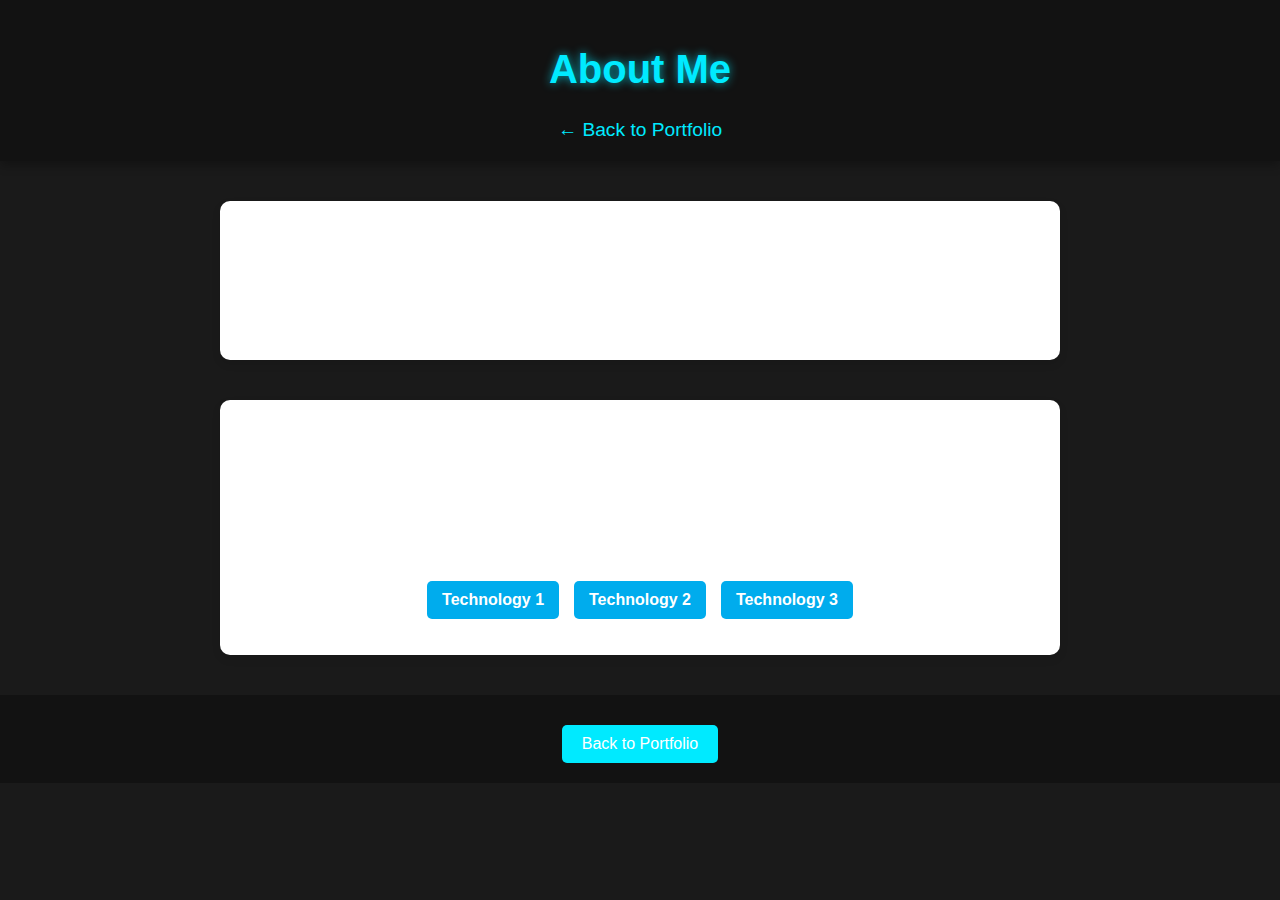
==== aboutme.html @ ae0186c5 "creating portofolio structure" ====
<!DOCTYPE html>
<html lang="en">
<head>
    <meta charset="UTF-8">
    <meta name="viewport" content="width=device-width, initial-scale=1.0">
    <title>About Me</title>
    <link rel="stylesheet" href="style.css">
</head>
<body>
    <header>
        <h1>About Me</h1>
        <nav>
            <a href="index.html">← Back to Portfolio</a>
        </nav>
    </header>

    <section id="about-me">
        <h2>Mateus Daemon</h2>
        <p>
            Here you can write a little bit about yourself. Your background, what you love about game development, and any details you’d like to share.
        </p>
    </section>

    <section id="technical-info">
        <h2>Technical Information</h2>
        <ul>
            <li><strong>Degree:</strong> Your degree here</li>
            <li><strong>Current Role:</strong> Your current job title</li>
            <li><strong>Skills & Technologies:</strong></li>
            <div class="skills-container">
                <!-- You can add logos here later -->
                <span>Technology 1</span>
                <span>Technology 2</span>
                <span>Technology 3</span>
            </div>
        </ul>
    </section>

    <footer>
        <a href="index.html" class="btn">Back to Portfolio</a>
    </footer>
</body>
</html>
---- style.css ----
/* Estilização geral */
/* General Styles */
body {
    background-color: #1a1a1a; /* Grafite escuro */
    color: #fff;
    font-family: "Nunito Sans", sans-serif;
    margin: 0;
    padding: 0;
    text-align: center;
}

/* Header */
header {
    background: #121212;
    padding: 20px;
    box-shadow: 0px 4px 10px rgba(0, 0, 0, 0.3);
}

h1 {
    font-size: 2.5rem;
    color: #00eaff; /* Azul Neon */
    text-shadow: 0px 0px 10px rgba(0, 234, 255, 0.7);
}

nav a {
    color: #00eaff; /* Azul Neon */
    text-decoration: none;
    font-size: 1.2rem;
    margin: 0 10px;
    transition: color 0.3s;
}

nav a:hover {
    color: #ff0055; /* Vermelho Neon para hover */
    text-shadow: 0px 0px 10px rgba(255, 0, 85, 0.7);
}

/* Projects Section */
#projects {
    margin: 40px auto;
    padding: 20px;
}

.projects-container {
    display: flex;
    justify-content: center;
    flex-wrap: wrap;
    gap: 20px;
}

.project-card {
    background: #222;
    border-radius: 10px;
    padding: 20px;
    width: 300px;
    box-shadow: 0px 0px 15px rgba(0, 234, 255, 0.5);
    transition: transform 0.3s;
}

.project-card:hover {
    transform: scale(1.05);
}

.project-card img {
    width: 100%;
    border-radius: 10px;
}

.project-card h3 {
    color: #00eaff;
}

.btn {
    display: inline-block;
    margin-top: 10px;
    padding: 10px 20px;
    background: #00eaff;
    color: white;
    text-decoration: none;
    border-radius: 5px;
    transition: background 0.3s;
}

.btn:hover {
    background: #ff0055;
    box-shadow: 0px 0px 10px rgba(255, 0, 85, 0.7);
}

/* Footer */
footer {
    padding: 20px;
    background: #121212;
    margin-top: 40px;
}

#game-details {
    max-width: 800px;
    margin: 40px auto;
    text-align: center;
    padding: 20px;
    background: white;
    border-radius: 10px;
    box-shadow: 0 4px 8px rgba(0, 0, 0, 0.1);
}

#game-details img {
    width: 100%;
    max-width: 400px;
    border-radius: 10px;
}

#game-details ul {
    list-style: none;
    padding: 0;
}

#game-details li {
    margin: 10px 0;
}

#game-details a {
    color: #00aced;
    text-decoration: none;
    font-weight: bold;
}

#game-details a:hover {
    text-decoration: underline;
}

#about-me, #technical-info {
    max-width: 800px;
    margin: 40px auto;
    text-align: center;
    padding: 20px;
    background: white;
    border-radius: 10px;
    box-shadow: 0 4px 8px rgba(0, 0, 0, 0.1);
}

#technical-info ul {
    list-style: none;
    padding: 0;
}

#technical-info li {
    margin: 10px 0;
    font-size: 18px;
}

.skills-container {
    display: flex;
    justify-content: center;
    gap: 15px;
    flex-wrap: wrap;
    margin-top: 10px;
}

.skills-container span {
    background: #00aced;
    color: white;
    padding: 10px 15px;
    border-radius: 5px;
    font-weight: bold;
}

/* Aplicando a fonte Nunito Sans com um peso específico e configurações personalizadas */
.nunito-main {
    font-family: "Nunito Sans", sans-serif;
    font-optical-sizing: auto;
    font-weight: 400;  /* Ajuste o peso conforme necessário, por exemplo, 400 para normal */
    font-style: normal;
    font-variation-settings: "wdth" 100, "YTLC" 500;
  }

.h1.nunito-main {
    color: #D3D3D3; /* Cor cinza claro/gelo */
}
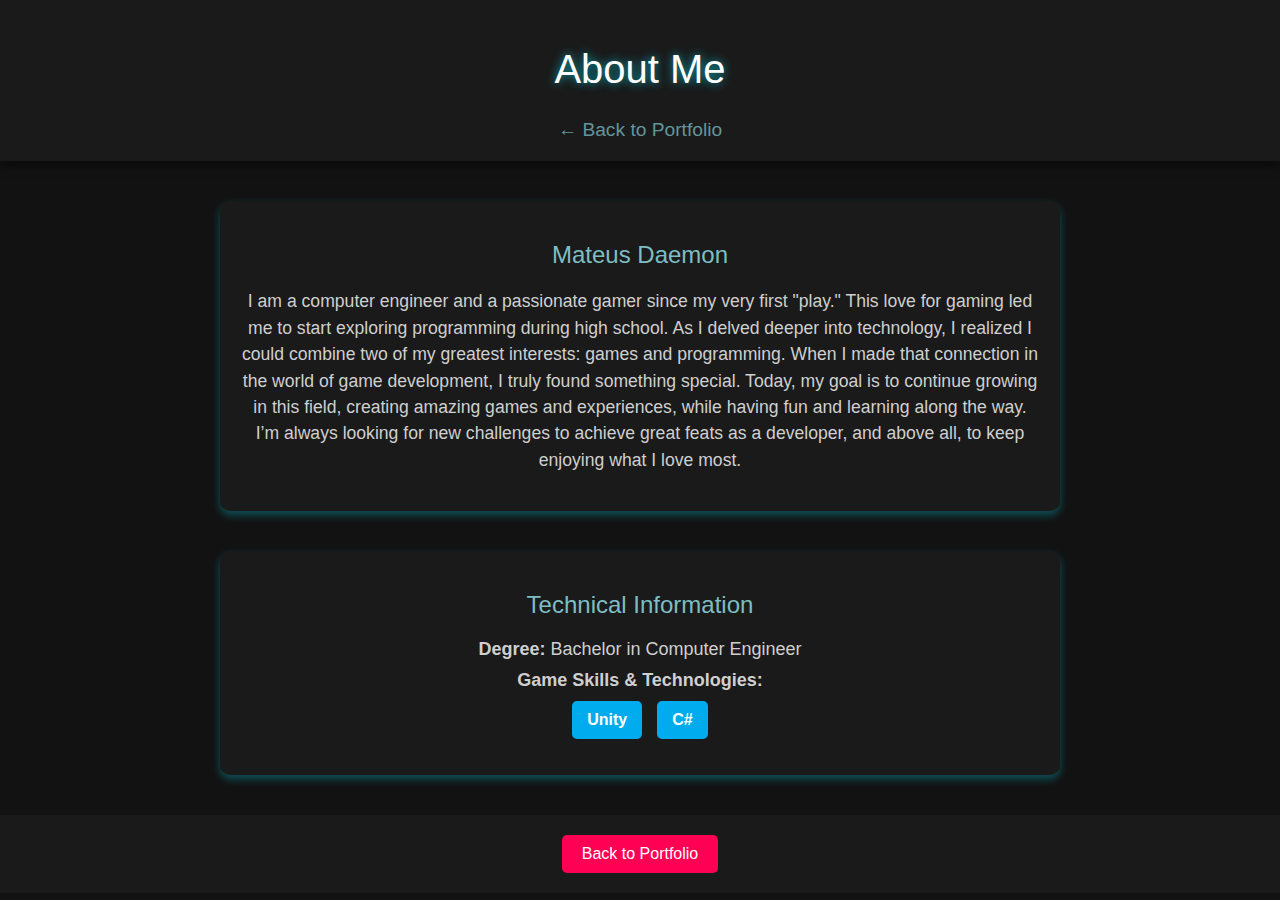
==== commit 9ff8f02f: "created new game pages and updated the current pages" ====
--- a/aboutme.html
+++ b/aboutme.html
@@ -8,30 +8,27 @@
 </head>
 <body>
     <header>
-        <h1>About Me</h1>
-        <nav>
+        <h1 class="nunito-main">About Me</h1>
+        <nav class="nunito-main">
             <a href="index.html">← Back to Portfolio</a>
         </nav>
     </header>
 
     <section id="about-me">
-        <h2>Mateus Daemon</h2>
+        <h2 class="nunito-main">Mateus Daemon</h2>
         <p>
-            Here you can write a little bit about yourself. Your background, what you love about game development, and any details you’d like to share.
+            I am a computer engineer and a passionate gamer since my very first "play." This love for gaming led me to start exploring programming during high school. As I delved deeper into technology, I realized I could combine two of my greatest interests: games and programming. When I made that connection in the world of game development, I truly found something special. Today, my goal is to continue growing in this field, creating amazing games and experiences, while having fun and learning along the way. I’m always looking for new challenges to achieve great feats as a developer, and above all, to keep enjoying what I love most.
         </p>
     </section>
 
     <section id="technical-info">
-        <h2>Technical Information</h2>
+        <h2 class="nunito-main">Technical Information</h2>
         <ul>
-            <li><strong>Degree:</strong> Your degree here</li>
-            <li><strong>Current Role:</strong> Your current job title</li>
-            <li><strong>Skills & Technologies:</strong></li>
+            <li><strong>Degree:</strong> Bachelor in Computer Engineer</li>
+            <li><strong>Game Skills & Technologies:</strong></li>
             <div class="skills-container">
-                <!-- You can add logos here later -->
-                <span>Technology 1</span>
-                <span>Technology 2</span>
-                <span>Technology 3</span>
+                <span>Unity</span>
+                <span>C#</span>
             </div>
         </ul>
     </section>
--- a/style.css
+++ b/style.css
@@ -1,8 +1,8 @@
 /* Estilização geral */
 /* General Styles */
 body {
-    background-color: #1a1a1a; /* Grafite escuro */
-    color: #fff;
+    background-color: #121212;
+    color: #e0e0e0;
     font-family: "Nunito Sans", sans-serif;
     margin: 0;
     padding: 0;
@@ -11,27 +11,37 @@
 
 /* Header */
 header {
-    background: #121212;
-    padding: 20px;
-    box-shadow: 0px 4px 10px rgba(0, 0, 0, 0.3);
-}
+    background: #1a1a1a;
+    padding: 20px;
+    box-shadow: 0px 4px 10px rgba(0, 0, 0, 0.5);
+}
+
 
 h1 {
     font-size: 2.5rem;
-    color: #00eaff; /* Azul Neon */
+    color: #ffffff;
     text-shadow: 0px 0px 10px rgba(0, 234, 255, 0.7);
 }
 
+h2, h3 {
+    color: #7dbec4;
+}
+
+p {
+    font-size: 1.1rem;
+    line-height: 1.5;
+    color: #cfcfcf;
+}
+
 nav a {
-    color: #00eaff; /* Azul Neon */
+    color: #64959b;
     text-decoration: none;
     font-size: 1.2rem;
-    margin: 0 10px;
     transition: color 0.3s;
 }
 
 nav a:hover {
-    color: #ff0055; /* Vermelho Neon para hover */
+    color: #ff0055;
     text-shadow: 0px 0px 10px rgba(255, 0, 85, 0.7);
 }
 
@@ -63,18 +73,19 @@
 
 .project-card img {
     width: 100%;
-    border-radius: 10px;
+    height: 80%;
+    border-radius: 10px;
+    object-fit: contain;
 }
 
 .project-card h3 {
-    color: #00eaff;
+    color: #ffffff;
 }
 
 .btn {
     display: inline-block;
-    margin-top: 10px;
     padding: 10px 20px;
-    background: #00eaff;
+    background: #ff0055;
     color: white;
     text-decoration: none;
     border-radius: 5px;
@@ -82,25 +93,39 @@
 }
 
 .btn:hover {
-    background: #ff0055;
-    box-shadow: 0px 0px 10px rgba(255, 0, 85, 0.7);
+    background: #5f5f5f;
+    box-shadow: 0px 0px 10px rgba(255, 255, 255, 0.7);
 }
 
 /* Footer */
 footer {
     padding: 20px;
-    background: #121212;
+    background: #1a1a1a;
     margin-top: 40px;
+}
+
+footer .btn {
+    display: inline-block;
+    padding: 10px 20px;
+    background: #ff0055;
+    color: white;
+    text-decoration: none;
+    border-radius: 5px;
+    transition: background 0.3s;
+}
+
+footer .btn:hover {
+    background: #5f5f5f;
+    box-shadow: 0px 0px 10px rgba(255, 255, 255, 0.7);
 }
 
 #game-details {
     max-width: 800px;
     margin: 40px auto;
-    text-align: center;
-    padding: 20px;
-    background: white;
-    border-radius: 10px;
-    box-shadow: 0 4px 8px rgba(0, 0, 0, 0.1);
+    padding: 20px;
+    background: #1a1a1a;
+    border-radius: 10px;
+    box-shadow: 0 4px 8px rgba(0, 234, 255, 0.3);
 }
 
 #game-details img {
@@ -128,14 +153,23 @@
     text-decoration: underline;
 }
 
-#about-me, #technical-info {
+#about-me {
     max-width: 800px;
     margin: 40px auto;
+    padding: 20px;
+    background: #1a1a1a;
+    border-radius: 10px;
+    box-shadow: 0 4px 8px rgba(0, 234, 255, 0.3);
+}
+
+#technical-info {
+    max-width: 800px;
+    margin: 40px auto;
     text-align: center;
     padding: 20px;
-    background: white;
-    border-radius: 10px;
-    box-shadow: 0 4px 8px rgba(0, 0, 0, 0.1);
+    background: #1a1a1a;
+    border-radius: 10px;
+    box-shadow: 0 4px 8px rgba(0, 234, 255, 0.3);
 }
 
 #technical-info ul {
@@ -146,6 +180,7 @@
 #technical-info li {
     margin: 10px 0;
     font-size: 18px;
+    color: #cfcfcf;
 }
 
 .skills-container {
@@ -176,3 +211,65 @@
 .h1.nunito-main {
     color: #D3D3D3; /* Cor cinza claro/gelo */
 }
+
+/* Estilização do vídeo */
+.game-video {
+    margin: 20px 0;
+}
+
+.game-video video {
+    width: 100%;
+    max-width: 700px;
+    border-radius: 10px;
+    box-shadow: 0px 0px 15px rgba(0, 234, 255, 0.5);
+}
+
+/* Requisitos do jogo */
+.game-requirements {
+    list-style: none;
+    padding: 0;
+}
+
+.game-requirements li {
+    background: rgba(255, 255, 255, 0.1);
+    padding: 10px;
+    margin: 5px 0;
+    border-radius: 5px;
+    font-weight: bold;
+}
+
+/* Tecnologias utilizadas */
+.tech-icons {
+    display: flex;
+    justify-content: center;
+    gap: 15px;
+    margin-top: 10px;
+}
+
+.tech-icons img {
+    max-width: 50px;
+    max-height: 50px;
+    object-fit: contain;
+    transition: transform 0.3s;
+}
+
+.tech-icons img:hover {
+    transform: scale(1.1);
+}
+
+ul {
+    list-style: none;
+    padding: 0;
+}
+
+li a {
+    color: #1d8a94;
+    text-decoration: none;
+    font-weight: bold;
+    transition: color 0.3s;
+}
+
+li a:hover {
+    color: #ff0055;
+    text-shadow: 0px 0px 10px rgba(255, 0, 85, 0.7);
+}
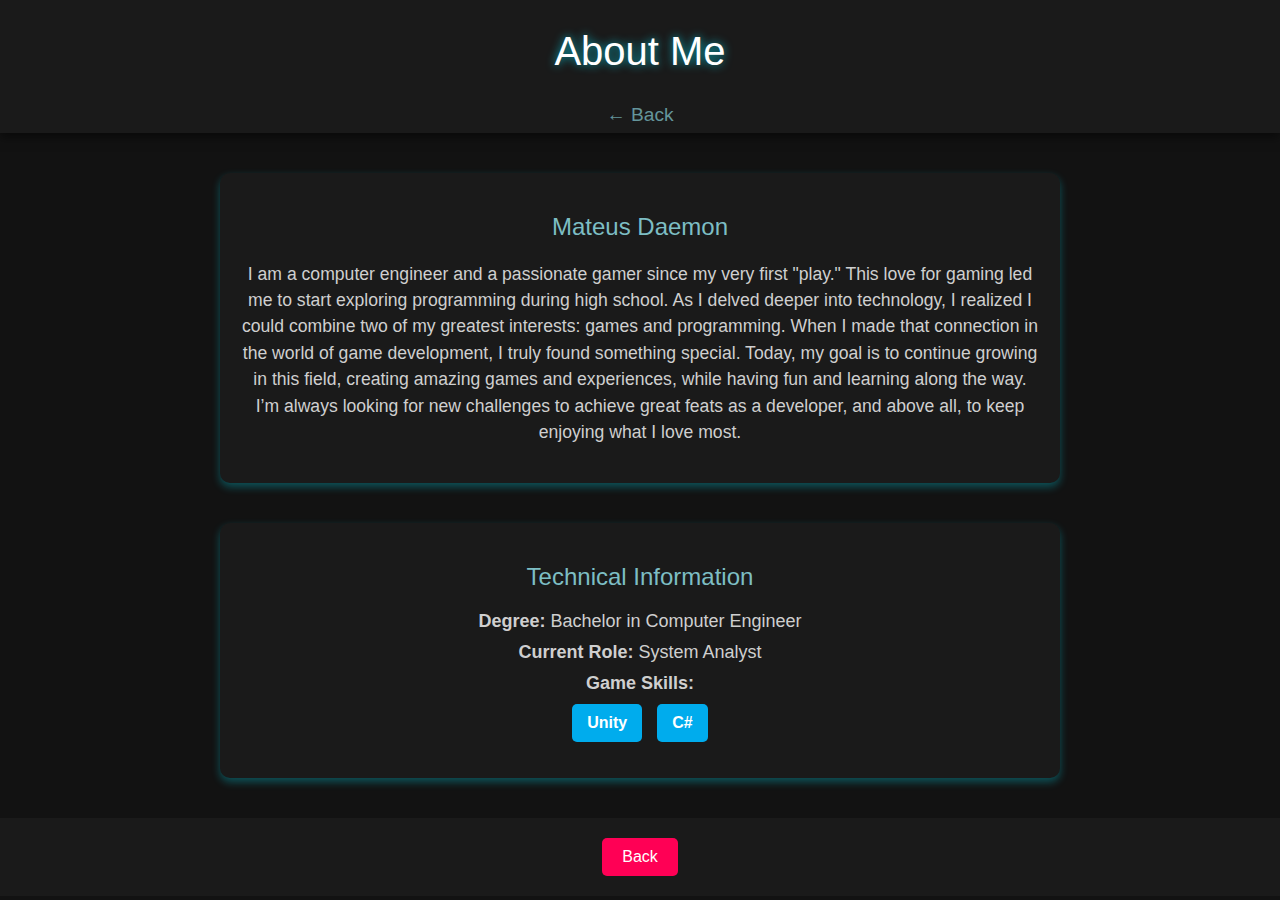
==== commit 2f7b7555: "added trailers for eldoria and outpost assault" ====
--- a/aboutme.html
+++ b/aboutme.html
@@ -10,7 +10,7 @@
     <header>
         <h1 class="nunito-main">About Me</h1>
         <nav class="nunito-main">
-            <a href="index.html">← Back to Portfolio</a>
+            <a href="index.html">&#8592; Back</a>
         </nav>
     </header>
 
@@ -25,7 +25,8 @@
         <h2 class="nunito-main">Technical Information</h2>
         <ul>
             <li><strong>Degree:</strong> Bachelor in Computer Engineer</li>
-            <li><strong>Game Skills & Technologies:</strong></li>
+            <li><strong>Current Role:</strong> System Analyst</li>
+            <li><strong>Game Skills:</strong></li>
             <div class="skills-container">
                 <span>Unity</span>
                 <span>C#</span>
@@ -34,7 +35,7 @@
     </section>
 
     <footer>
-        <a href="index.html" class="btn">Back to Portfolio</a>
+        <a href="index.html" class="btn">Back</a>
     </footer>
 </body>
 </html>
--- a/style.css
+++ b/style.css
@@ -12,8 +12,18 @@
 /* Header */
 header {
     background: #1a1a1a;
-    padding: 20px;
+    padding: 2px;
     box-shadow: 0px 4px 10px rgba(0, 0, 0, 0.5);
+}
+
+.subtitle {
+    font-size: 1.3rem;
+    color: #b0b0b0;
+    font-weight: 400;
+    margin-top: -25px; /* Reduz o espaço entre o título e o subtítulo */
+    margin-bottom: 10px;
+    line-height: 1.2; /* Ajusta a altura da linha para ficar mais compacta */
+    text-shadow: 0px 0px 10px rgba(0, 234, 255, 0.5);
 }
 
 
@@ -31,6 +41,11 @@
     font-size: 1.1rem;
     line-height: 1.5;
     color: #cfcfcf;
+}
+
+nav {
+    margin-top: 30px;
+    margin-bottom: 5px;
 }
 
 nav a {
